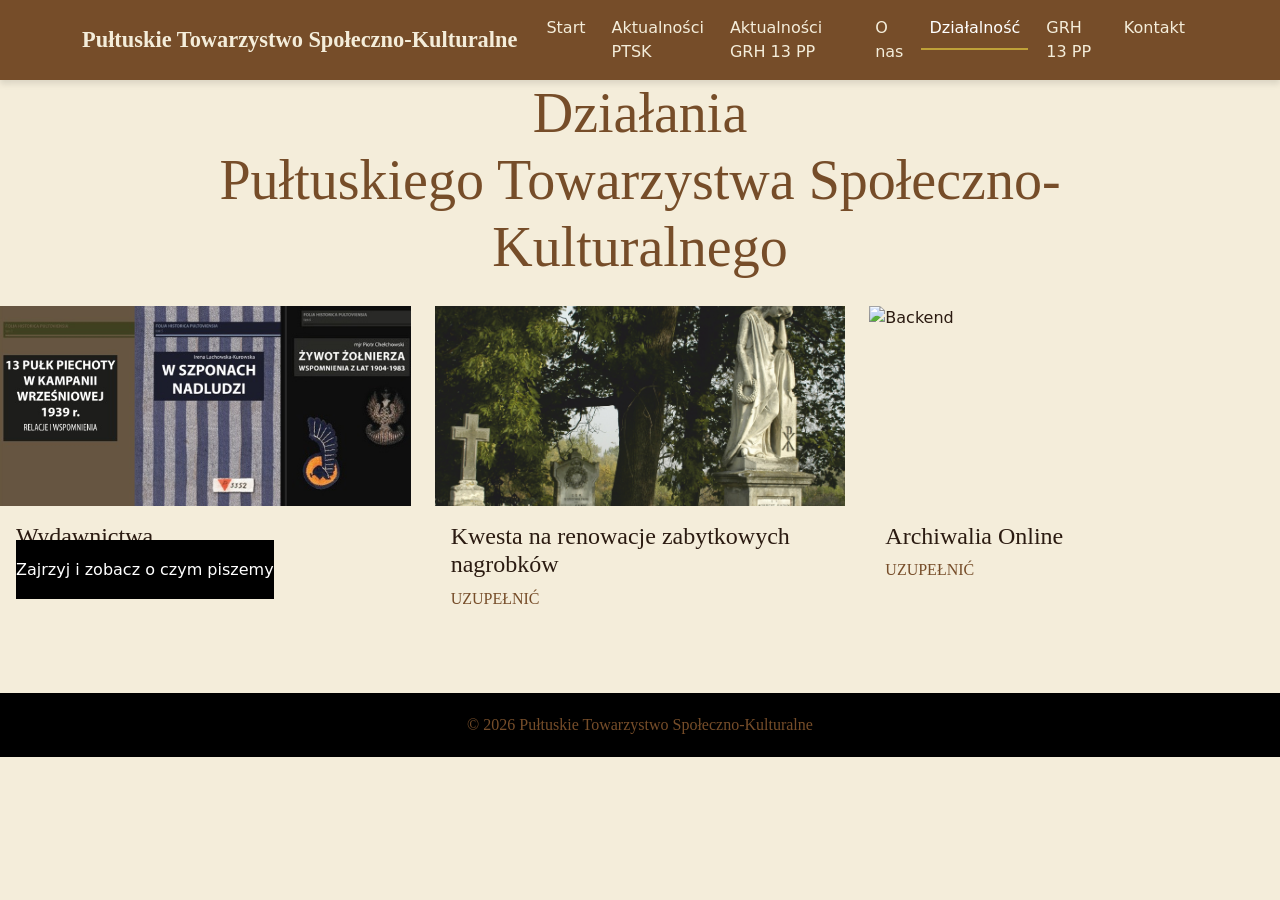
==== Działalnosc.html @ a3792dd1 "Fix HTML structure and update image sources" ====
﻿<!DOCTYPE html>
<html lang="pl">
<head>
    <meta charset="UTF-8">
    <meta name="viewport" content="width=device-width, initial-scale=1.0">
    <title>PTSK - Pułtuskie Towarzystwo Społeczno-Kulturalne</title>
    <link href="https://cdn.jsdelivr.net/npm/bootstrap@5.3.0/dist/css/bootstrap.min.css" rel="stylesheet">
    <link rel="stylesheet" href="css/style.css">
</head>

<body>
    <nav class="navbar navbar-expand-lg navbar-dark menu-ptsk sticky-top">
        <div class="container">
            <a class="navbar-brand fw-bold" href="#">Pułtuskie Towarzystwo Społeczno-Kulturalne</a>

            <button class="navbar-toggler" type="button" data-bs-toggle="collapse" data-bs-target="#navbarNav">
                <span class="navbar-toggler-icon"></span>
            </button>

            <div class="collapse navbar-collapse" id="navbarNav">
                <ul class="navbar-nav ms-auto">
                    <li class="nav-item"><a class="nav-link" href="index.html">Start</a></li>
                    <li class="nav-item"><a class="nav-link" href="https://www.facebook.com/p/Pu%C5%82tuskie-Towarzystwo-Spo%C5%82eczno-Kulturalne-61580133449063/">Aktualności PTSK</a></li>
                    <li class="nav-item"><a class="nav-link" href="https://www.facebook.com/p/13-pu%C5%82k-piechoty-Pu%C5%82tusk-100064393434120/">Aktualności GRH 13 PP</a></li>
                    <li class="nav-item"><a class="nav-link" href="ONas.html">O nas</a></li>
                    <li class="nav-item"><a class="nav-link active" href="Działalnosc.html">Działalność</a></li>
                    <li class="nav-item"><a class="nav-link" href="grh13pp.html">GRH 13 PP</a></li>
                    <li class="nav-item"><a class="nav-link" href="kontakt.html">Kontakt</a></li>
                </ul>
            </div>
        </div>
    </nav>

    <header class="hero-section">
        <div class="container">
            <div class="text-center">
                <h3 class="display-4 text-center">Działania <br /> Pułtuskiego Towarzystwa Społeczno-Kulturalnego</h3>
                <!-- <a href="Działalnosc.html" class="btn btn-historical btn-lg mt-3">Dowiedz się więcej</a>  -->
                
            </div>

        </div>
    </header>
    
    <!-- SEKCJA 5: CSS Grid -->
    <section id="grid">
        <div class="grid-gallery">
            <div class="grid-item">
                <img src="zdjecia/ksiazki.jpg" alt="książki" class="img-fluid">
                <div class="grid-item-content">
                    <h4>Wydawnictwa</h4>
                    <p1>Zajrzyj i zobacz o czym piszemy</p1>
                </div>
            </div>
            <div class="grid-item">
                <img src="zdjecia/kwesta.png" alt="kwesta" class="img-fluid">
                <div class="grid-item-content">
                    <h4>Kwesta na renowacje zabytkowych nagrobków</h4>
                    <p>UZUPEŁNIĆ</p>
                </div>
            </div>
            <div class="grid-item">
                <img src="" alt="Backend">
                <div class="grid-item-content">
                    <h4>Archiwalia Online</h4>
                    <p>UZUPEŁNIĆ</p>
                </div>
            </div>
        </div>
    </section>

    <footer class="footer text-center text-white">
        <p class="mb-0">&copy; 2026 Pułtuskie Towarzystwo Społeczno-Kulturalne</p>
    </footer>

    <script src="https://cdn.jsdelivr.net/npm/bootstrap@5.3.0/dist/js/bootstrap.bundle.min.js"></script>
</body>
</html>
---- css/style.css ----
﻿/* =========================================
   STYLE DLA STRONY PTSK
========================================= */
/* =========================================
   TELEFONY (Ekrany do 767px)
========================================= */
@media (max-width: 767px) {

    /* Tutaj wpisujesz co ma się zmienić na telefonie */

    body {
        font-size: 14px; /* Mniejsza czcionka tekstu dla wygody czytania */
    }

    h1, h2, .ptsk-primary-header {
        font-size: 1.8rem; /* Zmniejszamy gigantyczne nagłówki */
    }

    .footer {
        padding: 10px 0; /* Zmniejszamy odstępy w stopce, żeby nie marnować miejsca */
    }
}
/* =========================================
   TABLETY (Ekrany od 768px do 991px)
========================================= */
@media (min-width: 768px) and (max-width: 991px) {

    /* Zmiany tylko dla tabletów */

    h1, h2, .ptsk-primary-header {
        font-size: 2.2rem; /* Średnia wielkość nagłówków */
    }

    .card-header {
        font-size: 1.1rem;
    }
}
/* 1. Elegancka czcionka z Google Fonts */
@import url('https://fonts.googleapis.com/css2?family=Playfair+Display:ital,wght@0,500;0,700;1,500&display=swap');

/* 2. Główne tło i tekst na stronie */
body {
    background-color: #F4EDDA; /* Jasna sepia/pergamin */
    color: #2b1b11; /* Bardzo ciemny brąz do zwykłego tekstu */
}

/* 3. Historyczna czcionka do wszystkich nagłówków */
h1, h2, h3, h4, h5, p, .navbar-brand, .ptsk-primary-header {
    font-family: 'Playfair Display', serif;
    color: #764D29; /* Główny, ciemny brąz */
}

.ptsk-primary-header {
    font-weight: bold;
}

/* 4. GŁÓWNE MENU NAWIGACYJNE */
.menu-ptsk {
    background-color: #764D29 !important; /* Tło paska: Ciemny brąz */
    box-shadow: 0 4px 6px rgba(0,0,0,0.1);
}

    .menu-ptsk .navbar-brand {
        color: #F4EDDA !important; /* Jasny tekst logo w menu */
        font-size: 1.4rem;
    }

    .menu-ptsk .nav-link {
        color: #F4EDDA !important; /* JASNY TEKST ZAKŁADEK (Poprawione!) */
        font-weight: 500;
        margin: 0 5px;
        transition: all 0.3s ease;
    }

        /* Reakcja na najechanie myszką i aktywna zakładka */
        .menu-ptsk .nav-link:hover,
        .menu-ptsk .nav-link.active {
            color: #ffffff !important; /* Tekst robi się czysto biały */
            border-bottom: 2px solid #BFA138; /* Złota linia */
        }

/* 5. ZŁOTE PRZYCISKI (klasa do wykorzystania w przyszłości) */
.btn-historical {
    background-color: #BFA138;
    border-color: #A0852F;
    color: white;
    transition: all 0.3s ease;
}

    .btn-historical:hover {
        background-color: #A0852F;
        color: white;
    }

/* 6. STOPKA STRONY */
.footer, p1 {
    background-color: #000000; /* Ciemny brąz z palety */
    color: #ffffff; /* Jasny tekst */
    padding: 20px 0;
    margin-top: 50px;
    
}

.flex-gallery {
    display: flex;
    gap: 1.5rem;
    flex-wrap: wrap;
    margin: 1.5rem 0;
}

.flex-item {
    flex: 1 1 calc(33.333% - 1rem);
    min-width: 250px;
    background: linear-gradient(135deg, var(--primary-color), var(--secondary-color));
    padding: 2rem;
    border-radius: var(--border-radius);
    color: white;
    text-align: center;
    transition: var(--transition);
    box-shadow: var(--box-shadow);
}

    .flex-item:hover {
        transform: translateY(-10px) scale(1.05);
        box-shadow: 0 12px 25px rgba(0, 0, 0, 0.2);
    }

    .flex-item h4 {
        font-size: 1.3rem;
        margin-bottom: 0.5rem;
    }

.btn {
    display: inline-block;
    padding: 0.8rem 1.5rem;
    margin: 0.5rem 0.5rem 0.5rem 0;
    border: none;
    border-radius: var(--border-radius);
    font-size: 1rem;
    font-weight: 600;
    text-decoration: none;
    cursor: pointer;
    transition: var(--transition);
}

.btn-primary {
    background-color: var(--primary-color);
    color: white;
}

    .btn-primary:hover {
        background-color: var(--secondary-color);
        transform: translateY(-2px);
        box-shadow: 0 5px 15px rgba(102, 126, 234, 0.4);
    }

.btn-secondary {
    background-color: var(--secondary-color);
    color: white;
}

    .btn-secondary:hover {
        background-color: var(--primary-color);
        transform: translateY(-2px);
    }

.btn-success {
    background-color: var(--success-color);
    color: white;
}

/* ============================================
           CSS GRID - GALERIA ZDJĘĆ
           ============================================ */

.grid-gallery {
    display: grid;
    grid-template-columns: repeat(auto-fit, minmax(250px, 1fr));
    gap: 1.5rem;
    margin: 1.5rem 0;
}

.grid-item {
    background-color: var(--light-color);
    border-radius: var(--border-radius);
    overflow: hidden;
    box-shadow: var(--box-shadow);
    transition: var(--transition);
}

    .grid-item:hover {
        transform: scale(1.05);
        box-shadow: 0 10px 20px rgba(0, 0, 0, 0.15);
    }

    .grid-item img {
        width: 100%;
        height: 200px;
        object-fit: cover;
        display: block;
    }

.grid-item-content {
    padding: 1rem;
}

.grid-item h4 {
    color: var(--primary-color);
    margin-bottom: 0.5rem;
}
/* ANIMACJE I EFEKTY ============================================ */

@keyframes fadeIn {
    from {
        opacity: 0;
        transform: translateY(20px);
    }

    to {
        opacity: 1;
        transform: translateY(0);
    }
}

section {
    animation: fadeIn 0.5s ease-out;
}

/* Hover effect na obrazkach */
.grid-item img {
    transition: var(--transition);
}

.grid-item:hover img {
    transform: scale(1.1);
}
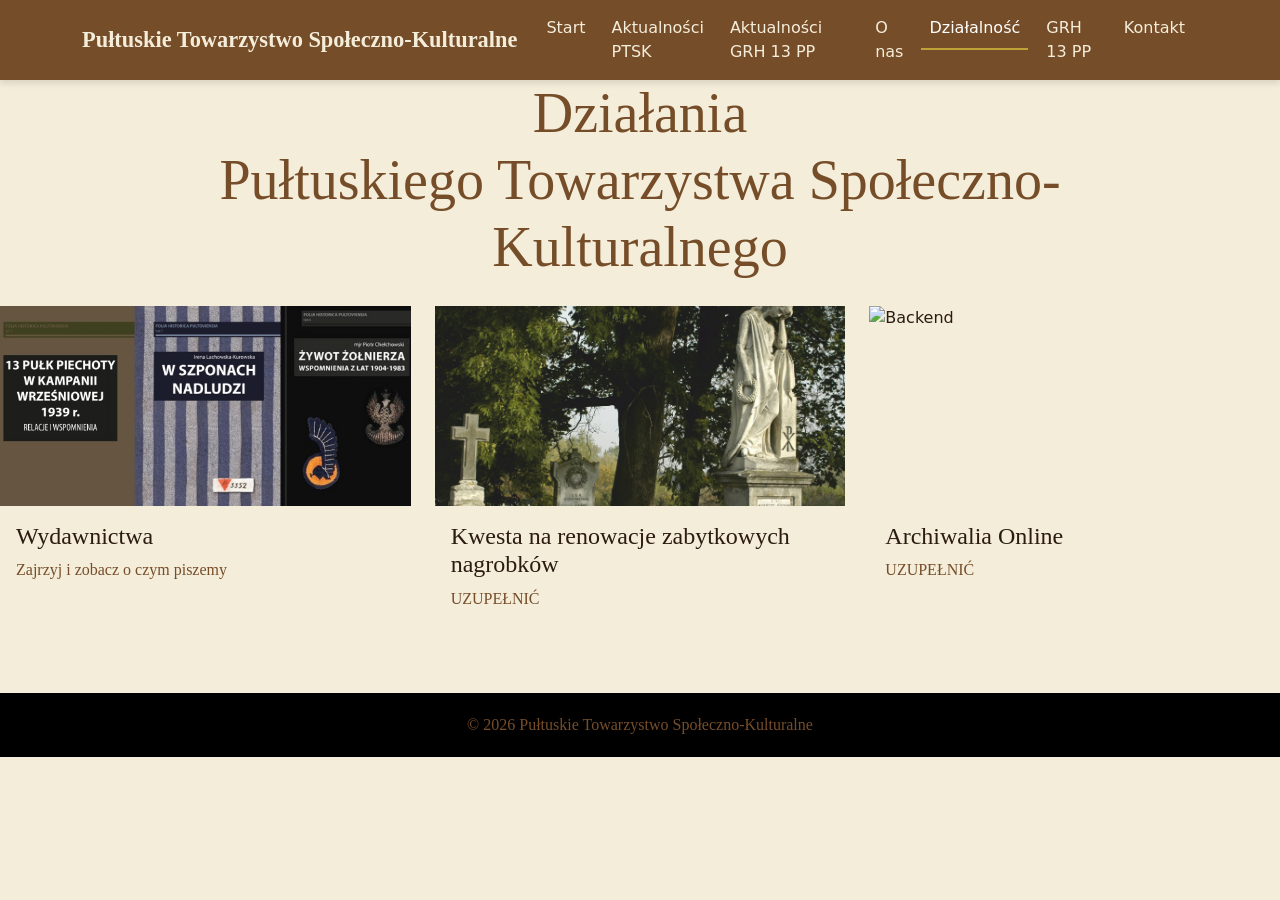
==== commit 48d9622d: "Update Działalnosc.html" ====
--- a/Działalnosc.html
+++ b/Działalnosc.html
@@ -49,7 +49,7 @@
                 <img src="zdjecia/ksiazki.jpg" alt="książki" class="img-fluid">
                 <div class="grid-item-content">
                     <h4>Wydawnictwa</h4>
-                    <p1>Zajrzyj i zobacz o czym piszemy</p1>
+                    <p>Zajrzyj i zobacz o czym piszemy</p>
                 </div>
             </div>
             <div class="grid-item">
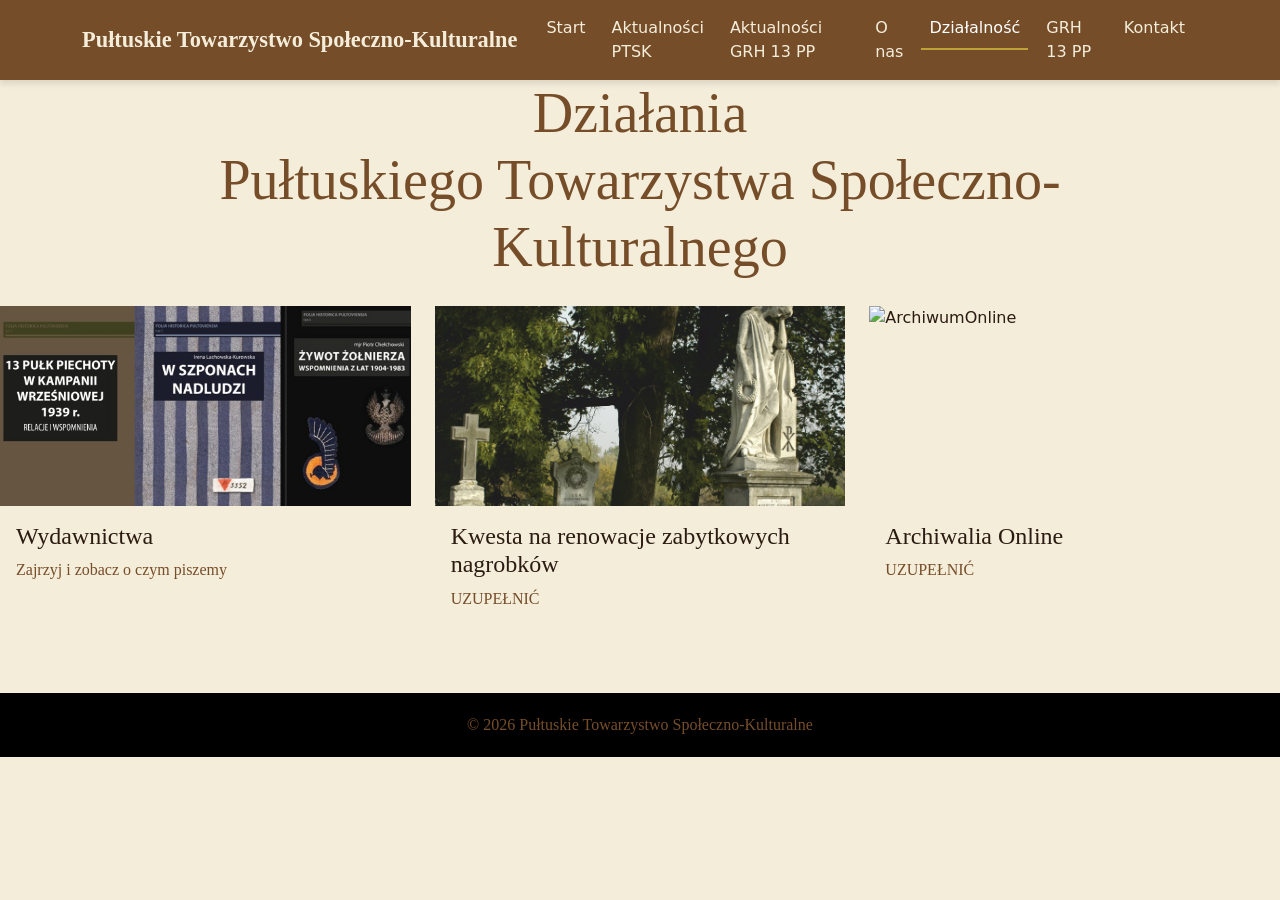
==== commit 464c4a02: "Update Działalnosc.html" ====
--- a/Działalnosc.html
+++ b/Działalnosc.html
@@ -60,7 +60,7 @@
                 </div>
             </div>
             <div class="grid-item">
-                <img src="" alt="Backend">
+                <img src="zdjecia/arciw.jpg" alt="ArchiwumOnline" class="img-fluid">
                 <div class="grid-item-content">
                     <h4>Archiwalia Online</h4>
                     <p>UZUPEŁNIĆ</p>
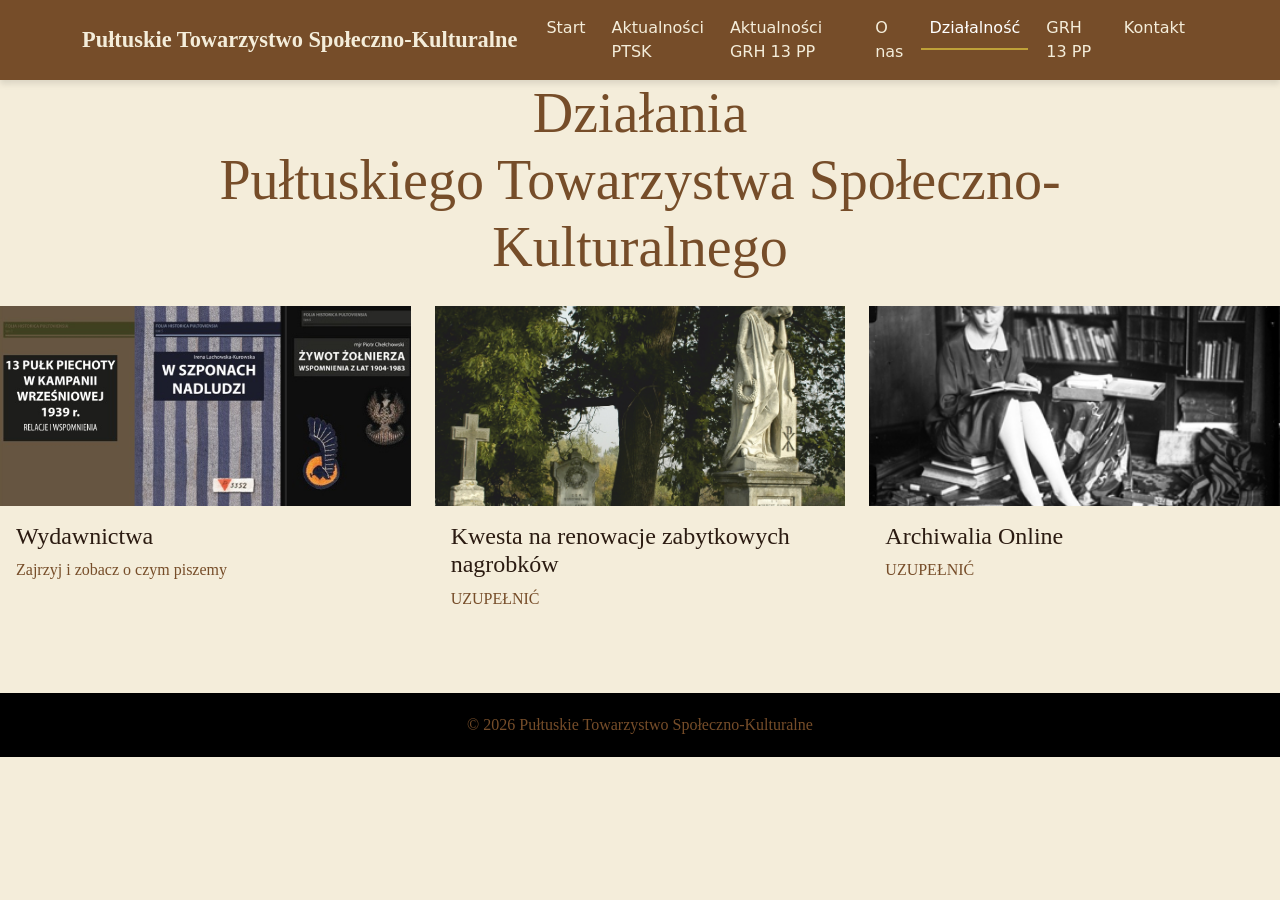
==== commit cf363204: "Update Działalność.html with HTML structure" ====
--- a/Działalnosc.html
+++ b/Działalnosc.html
@@ -60,7 +60,7 @@
                 </div>
             </div>
             <div class="grid-item">
-                <img src="zdjecia/arciw.jpg" alt="ArchiwumOnline" class="img-fluid">
+                <img src="zdjecia/archiw.jpg" alt="ArchiwumOnline" class="img-fluid">
                 <div class="grid-item-content">
                     <h4>Archiwalia Online</h4>
                     <p>UZUPEŁNIĆ</p>
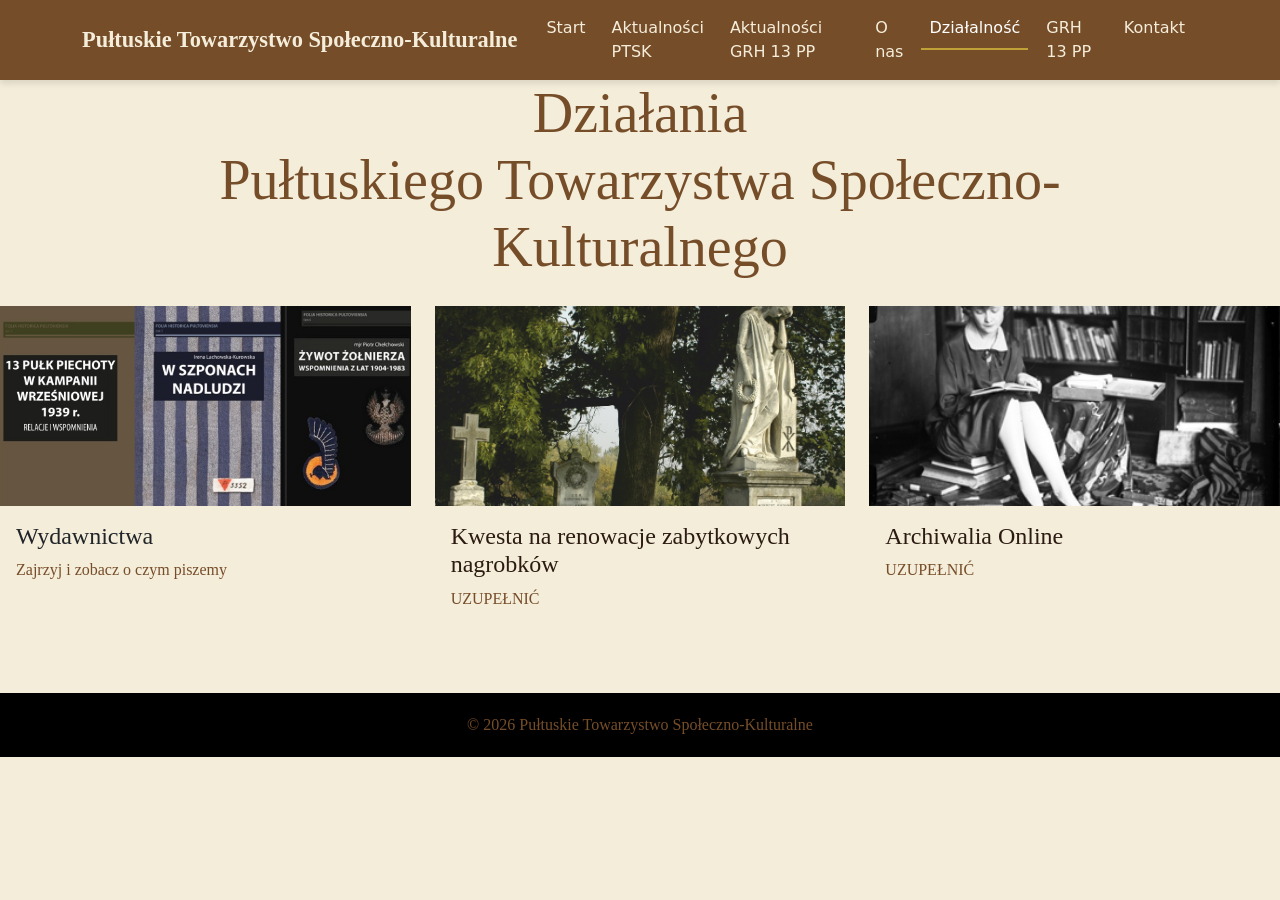
==== commit 0f6dff47: "Update Działalnosc.html" ====
--- a/Działalnosc.html
+++ b/Działalnosc.html
@@ -45,13 +45,15 @@
     <!-- SEKCJA 5: CSS Grid -->
     <section id="grid">
         <div class="grid-gallery">
-            <div class="grid-item">
-                <img src="zdjecia/ksiazki.jpg" alt="książki" class="img-fluid">
-                <div class="grid-item-content">
-                    <h4>Wydawnictwa</h4>
-                    <p>Zajrzyj i zobacz o czym piszemy</p>
+            <a href="naszewydawnictwa.html" class="text-decoration-none text-dark d-block">
+                <div class="grid-item">
+                    <img src="zdjecia/ksiazki.jpg" alt="książki" class="img-fluid">
+                    <div class="grid-item-content">
+                        <h4>Wydawnictwa</h4>
+                        <p>Zajrzyj i zobacz o czym piszemy</p>
+                    </div>
                 </div>
-            </div>
+            </a>
             <div class="grid-item">
                 <img src="zdjecia/kwesta.png" alt="kwesta" class="img-fluid">
                 <div class="grid-item-content">
--- a/css/style.css
+++ b/css/style.css
@@ -175,7 +175,7 @@
 
 .grid-gallery {
     display: grid;
-    grid-template-columns: repeat(auto-fit, minmax(250px, 1fr));
+    grid-template-columns: repeat(auto-fit, minmax(300px, 1fr));
     gap: 1.5rem;
     margin: 1.5rem 0;
 }
@@ -233,4 +233,4 @@
 
 .grid-item:hover img {
     transform: scale(1.1);
-}+}
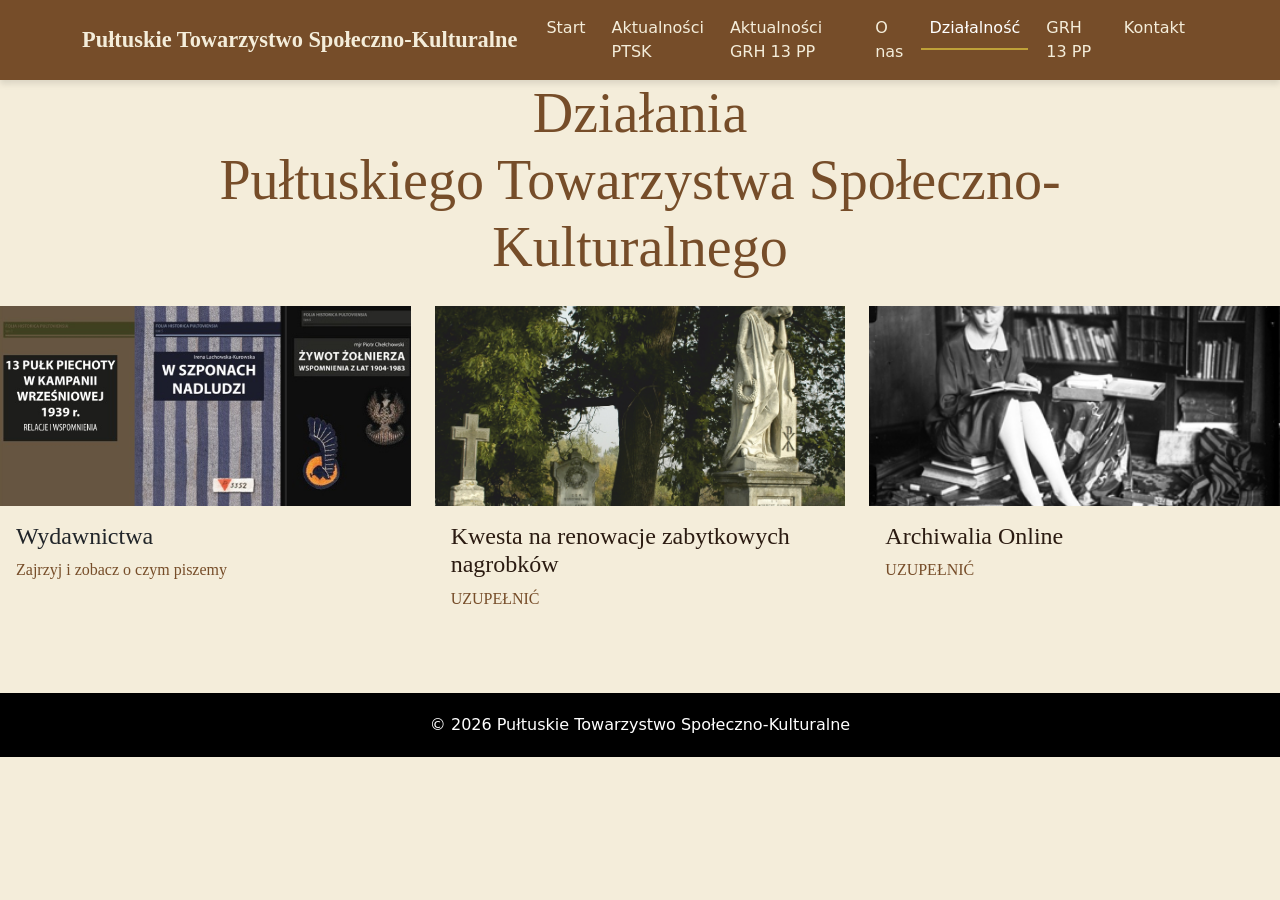
==== commit 46e7e270: "Update Działalnosc.html" ====
--- a/Działalnosc.html
+++ b/Działalnosc.html
@@ -72,7 +72,7 @@
     </section>
 
     <footer class="footer text-center text-white">
-        <p class="mb-0">&copy; 2026 Pułtuskie Towarzystwo Społeczno-Kulturalne</p>
+        <p1 class="mb-0">&copy; 2026 Pułtuskie Towarzystwo Społeczno-Kulturalne</p1>
     </footer>
 
     <script src="https://cdn.jsdelivr.net/npm/bootstrap@5.3.0/dist/js/bootstrap.bundle.min.js"></script>
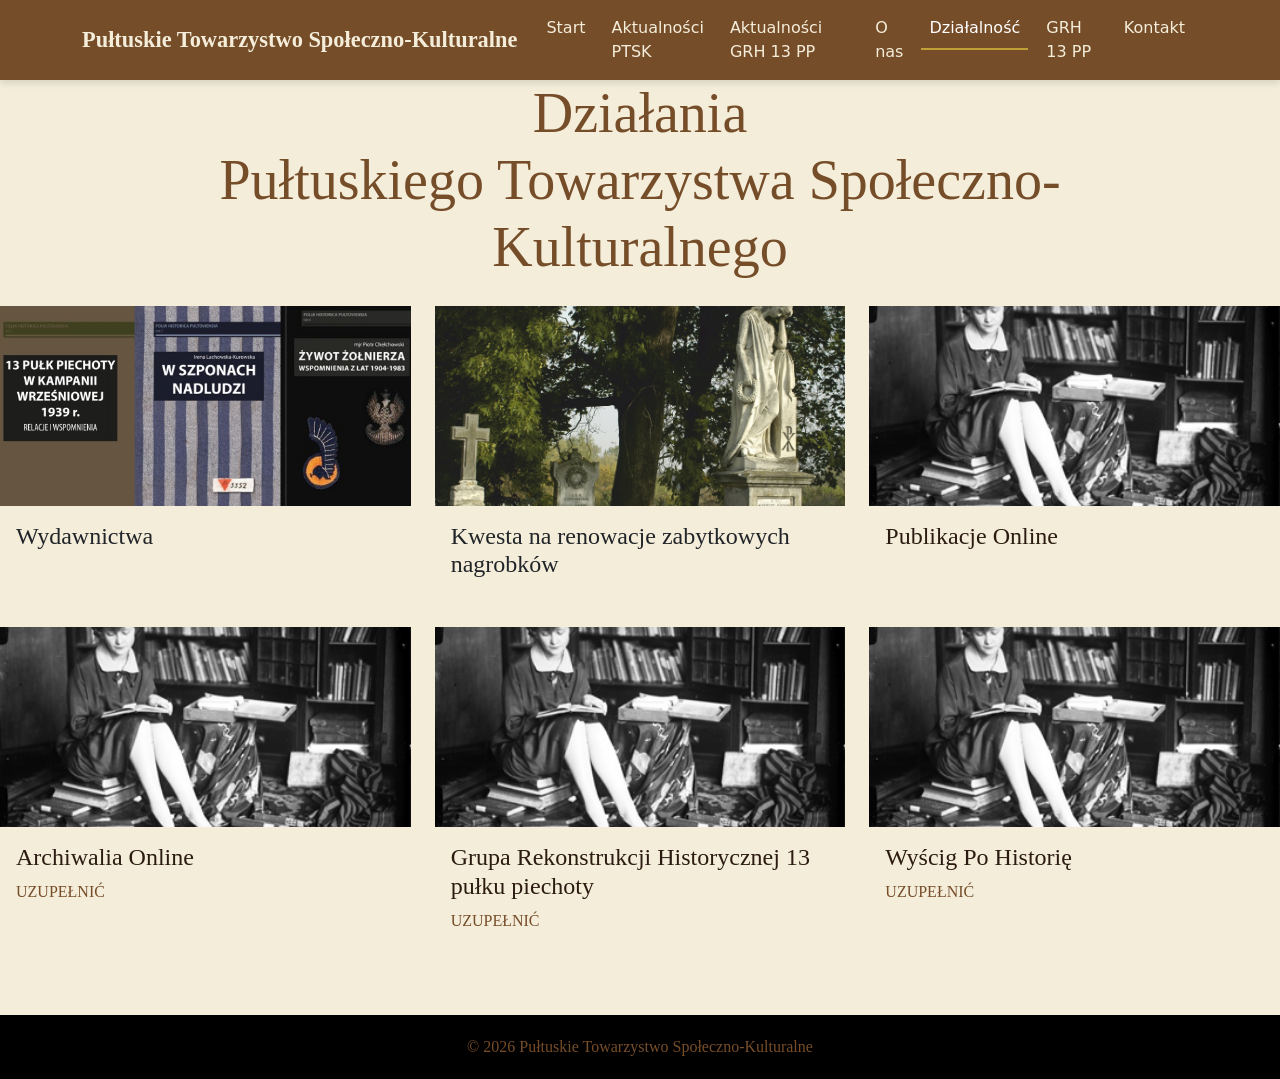
==== commit 160f7fa0: "Refactor Działalność.html structure and content" ====
--- a/Działalnosc.html
+++ b/Działalnosc.html
@@ -1,4 +1,5 @@
-﻿<!DOCTYPE html>
+﻿
+<!DOCTYPE html>
 <html lang="pl">
 <head>
     <meta charset="UTF-8">
@@ -36,13 +37,13 @@
             <div class="text-center">
                 <h3 class="display-4 text-center">Działania <br /> Pułtuskiego Towarzystwa Społeczno-Kulturalnego</h3>
                 <!-- <a href="Działalnosc.html" class="btn btn-historical btn-lg mt-3">Dowiedz się więcej</a>  -->
-                
+
             </div>
 
         </div>
     </header>
-    
-    <!-- SEKCJA 5: CSS Grid -->
+
+    <!-- SEKCJA CSS Grid -->
     <section id="grid">
         <div class="grid-gallery">
             <a href="naszewydawnictwa.html" class="text-decoration-none text-dark d-block">
@@ -50,21 +51,48 @@
                     <img src="zdjecia/ksiazki.jpg" alt="książki" class="img-fluid">
                     <div class="grid-item-content">
                         <h4>Wydawnictwa</h4>
-                        <p>Zajrzyj i zobacz o czym piszemy</p>
                     </div>
                 </div>
             </a>
             <div class="grid-item">
-                <img src="zdjecia/kwesta.png" alt="kwesta" class="img-fluid">
+                <a href="kwesta.html" class="text-decoration-none text-dark d-block">
+                    <img src="zdjecia/kwesta.png" alt="kwesta" class="img-fluid">
+                    <div class="grid-item-content">
+                        <h4>Kwesta na renowacje zabytkowych nagrobków</h4>
+                    </div>
+                </a>
+            </div>
+            <div class="grid-item">
+                <img src="zdjecia/archiw.jpg" alt="ArchiwumOnline" class="img-fluid">
                 <div class="grid-item-content">
-                    <h4>Kwesta na renowacje zabytkowych nagrobków</h4>
+                    <h4>Publikacje Online</h4>
+                </div>
+            </div>
+        </div>
+    </section>
+    <section>
+        <div class="grid-gallery">
+            <div class="grid-item">
+                <img src="zdjecia/archiw.jpg" alt="ArchiwumOnline" class="img-fluid">
+                <div class="grid-item-content">
+                    <h4>Archiwalia Online</h4>
+
                     <p>UZUPEŁNIĆ</p>
                 </div>
             </div>
             <div class="grid-item">
                 <img src="zdjecia/archiw.jpg" alt="ArchiwumOnline" class="img-fluid">
                 <div class="grid-item-content">
-                    <h4>Archiwalia Online</h4>
+                    <h4>Grupa Rekonstrukcji Historycznej 13 pułku piechoty</h4>
+
+                    <p>UZUPEŁNIĆ</p>
+                </div>
+            </div>
+            <div class="grid-item">
+                <img src="zdjecia/archiw.jpg" alt="ArchiwumOnline" class="img-fluid">
+                <div class="grid-item-content">
+                    <h4>Wyścig Po Historię</h4>
+
                     <p>UZUPEŁNIĆ</p>
                 </div>
             </div>
@@ -72,7 +100,7 @@
     </section>
 
     <footer class="footer text-center text-white">
-        <p1 class="mb-0">&copy; 2026 Pułtuskie Towarzystwo Społeczno-Kulturalne</p1>
+        <p class="mb-0">&copy; 2026 Pułtuskie Towarzystwo Społeczno-Kulturalne</p>
     </footer>
 
     <script src="https://cdn.jsdelivr.net/npm/bootstrap@5.3.0/dist/js/bootstrap.bundle.min.js"></script>
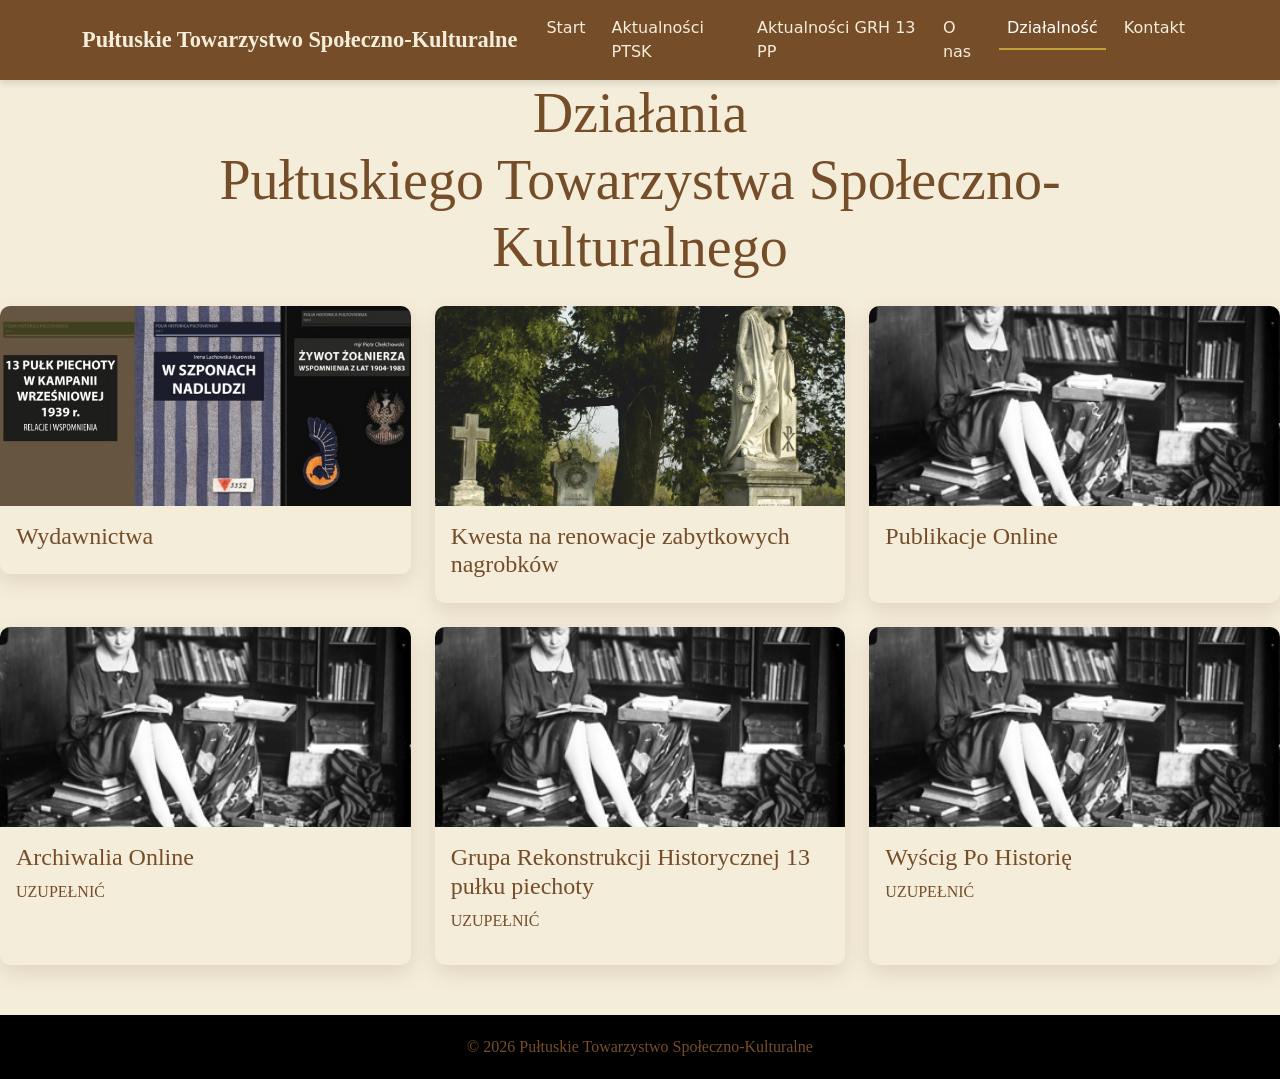
==== commit 15ab632f: "Fix HTML structure in Działalnosc.html" ====
--- a/Działalnosc.html
+++ b/Działalnosc.html
@@ -25,7 +25,6 @@
                     <li class="nav-item"><a class="nav-link" href="https://www.facebook.com/p/13-pu%C5%82k-piechoty-Pu%C5%82tusk-100064393434120/">Aktualności GRH 13 PP</a></li>
                     <li class="nav-item"><a class="nav-link" href="ONas.html">O nas</a></li>
                     <li class="nav-item"><a class="nav-link active" href="Działalnosc.html">Działalność</a></li>
-                    <li class="nav-item"><a class="nav-link" href="grh13pp.html">GRH 13 PP</a></li>
                     <li class="nav-item"><a class="nav-link" href="kontakt.html">Kontakt</a></li>
                 </ul>
             </div>
--- a/css/style.css
+++ b/css/style.css
@@ -234,3 +234,17 @@
 .grid-item:hover img {
     transform: scale(1.1);
 }
+p2 {
+    font-family: 'Playfair Display', serif;
+    color: white;
+}
+:root {
+    /* Kolory */
+    --primary-color: #764D29; /* Twój główny, historyczny brąz PTSK */
+    --secondary-color: #5A3A1F; /* Ciemniejszy, głęboki brąz do stworzenia eleganckiego gradientu */
+    /* Kształty i efekty */
+    --border-radius: 10px; /* Delikatne, nowoczesne zaokrąglenie rogów (nie za ostre, nie za okrągłe) */
+    --transition: all 0.3s ease-in-out; /* Płynność animacji (np. gdy najedziesz myszką na kafelek) */
+    /* Cień (mały profesjonalny trik: cień jest lekko zabarwiony Twoim brązem, żeby pasował do strony!) */
+    --box-shadow: 0 8px 20px rgba(118, 77, 41, 0.15);
+}
